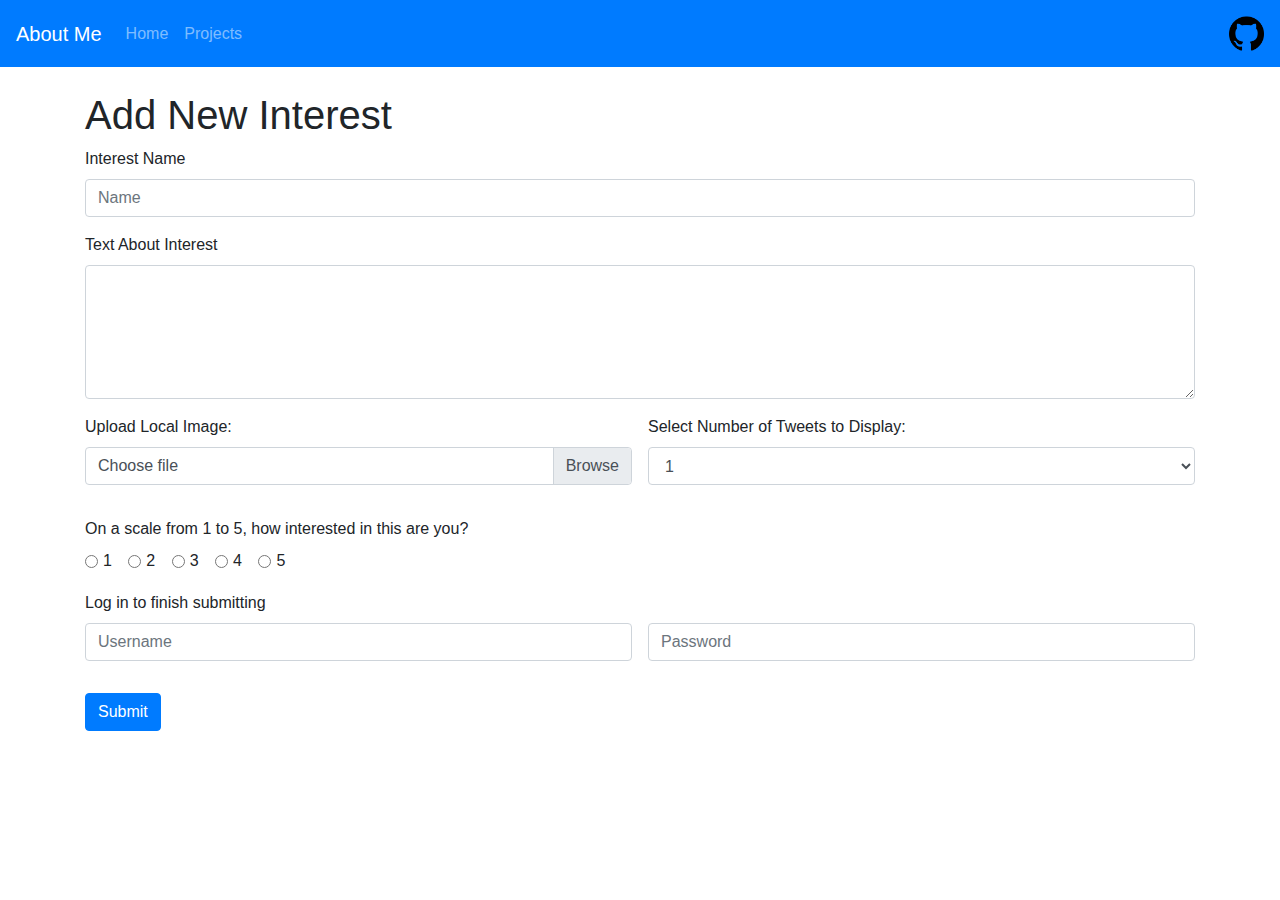
==== form.html @ f7d03127 "Initial commit" ====
<!DOCTYPE html>
<html lang="en">
<head>
    <meta charset="UTF-8">
    <title>Add New Interest</title>
    <link rel="stylesheet" href="https://stackpath.bootstrapcdn.com/bootstrap/4.5.2/css/bootstrap.min.css" integrity="sha384-JcKb8q3iqJ61gNV9KGb8thSsNjpSL0n8PARn9HuZOnIxN0hoP+VmmDGMN5t9UJ0Z" crossorigin="anonymous">
</head>
<body>
    <nav class="navbar navbar-expand-lg navbar-dark bg-primary">
        <a class="navbar-brand" href="mypage_bootstrap.html">About Me</a>
        <button class="navbar-toggler" type="button" data-toggle="collapse" data-target="#navbarNav" aria-controls="navbarNav" aria-expanded="false" aria-label="Toggle navigation">
            <span class="navbar-toggler-icon"></span>
        </button>
        <div class="collapse navbar-collapse" id="navbarNav">
            <ul class="navbar-nav mr-auto">
                <li class="nav-item">
                    <a class="nav-link" href="mypage_bootstrap.html">Home</a>
                </li>
                <li class="nav-item">
                    <a class="nav-link" href="projects.html">Projects</a>
                </li>
            </ul>
            <div class="navbar-text">
                <a href="https://github.com/PaoloCastro128"><img alt="Github" src="images/github.png" height="35px"></a>
            </div>
        </div>
    </nav>

    <div class="container mt-4">
        <h1>Add New Interest</h1>
        <form action="mypage_bootstrap.html" class="mb-5">
            <div class="form-group">
                <label for="interestName">Interest Name</label>
                <input class="form-control" id="interestName" placeholder="Name">
            </div>
            <div class="form-group">
                <label for="aboutInterest">Text About Interest</label>
                <textarea rows="5" class="form-control" id="aboutInterest"></textarea>
            </div>

            <div class="form-group row">
                <div class="col-md-6 pr-2">
                    <label>Upload Local Image:</label>
                    <div class="custom-file mb-3">
                        <input type="file" class="custom-file-input" id="customFile" name="filename">
                        <label class="custom-file-label" for="customFile">Choose file</label>
                    </div>
                </div>
                <div class="form-group col-md-6 pl-2">
                    <label for="tweets">Select Number of Tweets to Display:</label>
                    <select class="form-control" id="tweets">
                        <option>1</option>
                        <option>2</option>
                        <option>3</option>
                        <option>4</option>
                        <option>5</option>
                    </select>
                </div>
            </div>

            <label>On a scale from 1 to 5, how interested in this are you?</label>
            <div class="form-group">
                <div class="form-check form-check-inline">
                    <input class="form-check-input" type="radio" name="inlineRadioOptions" id="inlineRadio1" value="1">
                    <label class="form-check-label" for="inlineRadio1">1</label>
                </div>
                <div class="form-check form-check-inline">
                    <input class="form-check-input" type="radio" name="inlineRadioOptions" id="inlineRadio2" value="2">
                    <label class="form-check-label" for="inlineRadio2">2</label>
                </div>
                <div class="form-check form-check-inline">
                    <input class="form-check-input" type="radio" name="inlineRadioOptions" id="inlineRadio3" value="3">
                    <label class="form-check-label" for="inlineRadio3">3</label>
                </div>
                <div class="form-check form-check-inline">
                    <input class="form-check-input" type="radio" name="inlineRadioOptions" id="inlineRadio4" value="4">
                    <label class="form-check-label" for="inlineRadio4">4</label>
                </div>
                <div class="form-check form-check-inline">
                    <input class="form-check-input" type="radio" name="inlineRadioOptions" id="inlineRadio5" value="5">
                    <label class="form-check-label" for="inlineRadio5">5</label>
                </div>
            </div>

            <label>Log in to finish submitting</label>
            <div class="form-group row">

                <div class="form-group col-md-6 pr-2">
                    <label for="username" hidden>Username</label>
                    <input class="form-control" id="username" placeholder="Username">
                </div>
                <div class="form-group col-md-6 pl-2">
                    <label for="password" hidden>Password</label>
                    <input type="password" class="form-control" id="password" placeholder="Password">
                </div>
            </div>

            <button type="submit" class="btn btn-primary">Submit</button>
        </form>
    </div>

<script src="https://code.jquery.com/jquery-3.5.1.slim.min.js" integrity="sha384-DfXdz2htPH0lsSSs5nCTpuj/zy4C+OGpamoFVy38MVBnE+IbbVYUew+OrCXaRkfj" crossorigin="anonymous"></script>
<script src="https://cdn.jsdelivr.net/npm/popper.js@1.16.1/dist/umd/popper.min.js" integrity="sha384-9/reFTGAW83EW2RDu2S0VKaIzap3H66lZH81PoYlFhbGU+6BZp6G7niu735Sk7lN" crossorigin="anonymous"></script>
<script src="https://stackpath.bootstrapcdn.com/bootstrap/4.5.2/js/bootstrap.min.js" integrity="sha384-B4gt1jrGC7Jh4AgTPSdUtOBvfO8shuf57BaghqFfPlYxofvL8/KUEfYiJOMMV+rV" crossorigin="anonymous"></script>
</body>
</html>
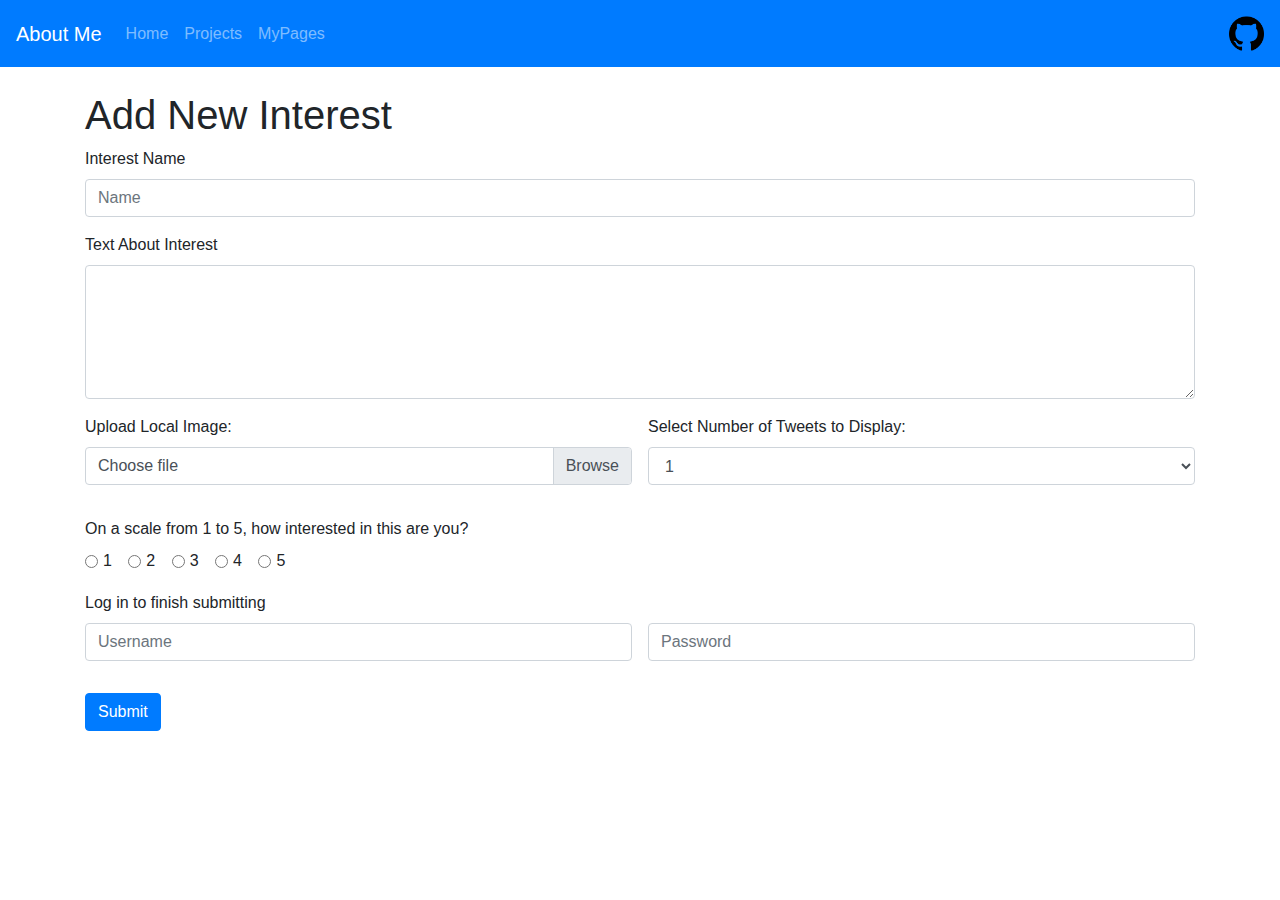
==== commit 73000391: "Add name to files" ====
--- a/form.html
+++ b/form.html
@@ -1,3 +1,4 @@
+<!-- Paolo Castro -->
 <!DOCTYPE html>
 <html lang="en">
 <head>
@@ -7,17 +8,20 @@
 </head>
 <body>
     <nav class="navbar navbar-expand-lg navbar-dark bg-primary">
-        <a class="navbar-brand" href="mypage_bootstrap.html">About Me</a>
+        <a class="navbar-brand" href="index.html">About Me</a>
         <button class="navbar-toggler" type="button" data-toggle="collapse" data-target="#navbarNav" aria-controls="navbarNav" aria-expanded="false" aria-label="Toggle navigation">
             <span class="navbar-toggler-icon"></span>
         </button>
         <div class="collapse navbar-collapse" id="navbarNav">
             <ul class="navbar-nav mr-auto">
                 <li class="nav-item">
-                    <a class="nav-link" href="mypage_bootstrap.html">Home</a>
+                    <a class="nav-link" href="index.html">Home</a>
                 </li>
                 <li class="nav-item">
                     <a class="nav-link" href="projects.html">Projects</a>
+                </li>
+                <li class="nav-item">
+                    <a class="nav-link" href="mypage.html">MyPages</a>
                 </li>
             </ul>
             <div class="navbar-text">
@@ -28,7 +32,7 @@
 
     <div class="container mt-4">
         <h1>Add New Interest</h1>
-        <form action="mypage_bootstrap.html" class="mb-5">
+        <form method="get" action="index.html" class="mb-5">
             <div class="form-group">
                 <label for="interestName">Interest Name</label>
                 <input class="form-control" id="interestName" placeholder="Name">
@@ -103,4 +107,4 @@
 <script src="https://cdn.jsdelivr.net/npm/popper.js@1.16.1/dist/umd/popper.min.js" integrity="sha384-9/reFTGAW83EW2RDu2S0VKaIzap3H66lZH81PoYlFhbGU+6BZp6G7niu735Sk7lN" crossorigin="anonymous"></script>
 <script src="https://stackpath.bootstrapcdn.com/bootstrap/4.5.2/js/bootstrap.min.js" integrity="sha384-B4gt1jrGC7Jh4AgTPSdUtOBvfO8shuf57BaghqFfPlYxofvL8/KUEfYiJOMMV+rV" crossorigin="anonymous"></script>
 </body>
-</html>+</html>
